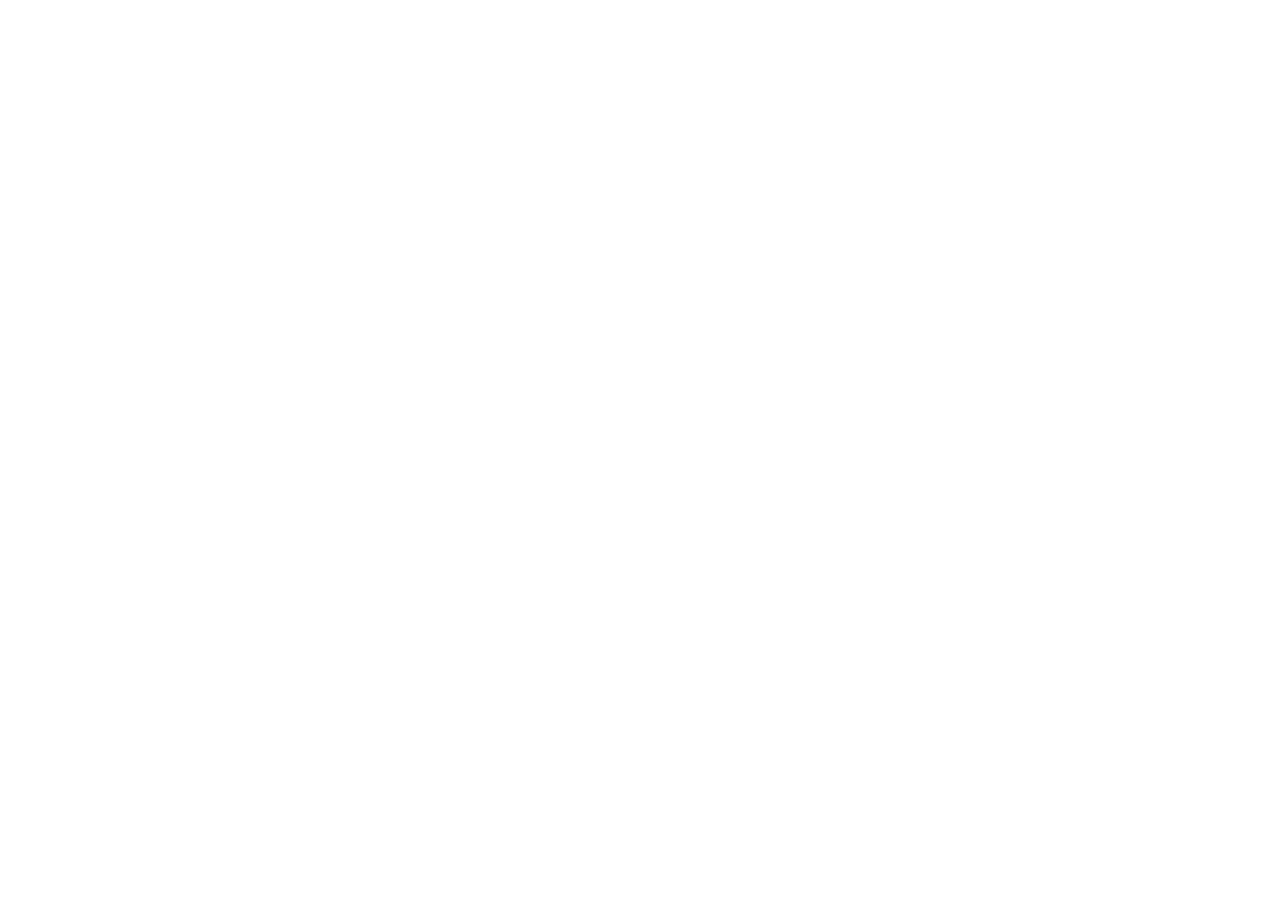
==== index.html @ 98b0cf2b "Divex commit" ====
<!DOCTYPE html>
<html lang="en">

<head>
    <meta charset="UTF-8">
    <meta name="viewport" content="width=device-width, initial-scale=1.0">
    <title>Donate to Medical NGO</title>
    <style>
        body {
            
        }

        
    </style>
</head>

<body>


</body>

</html>
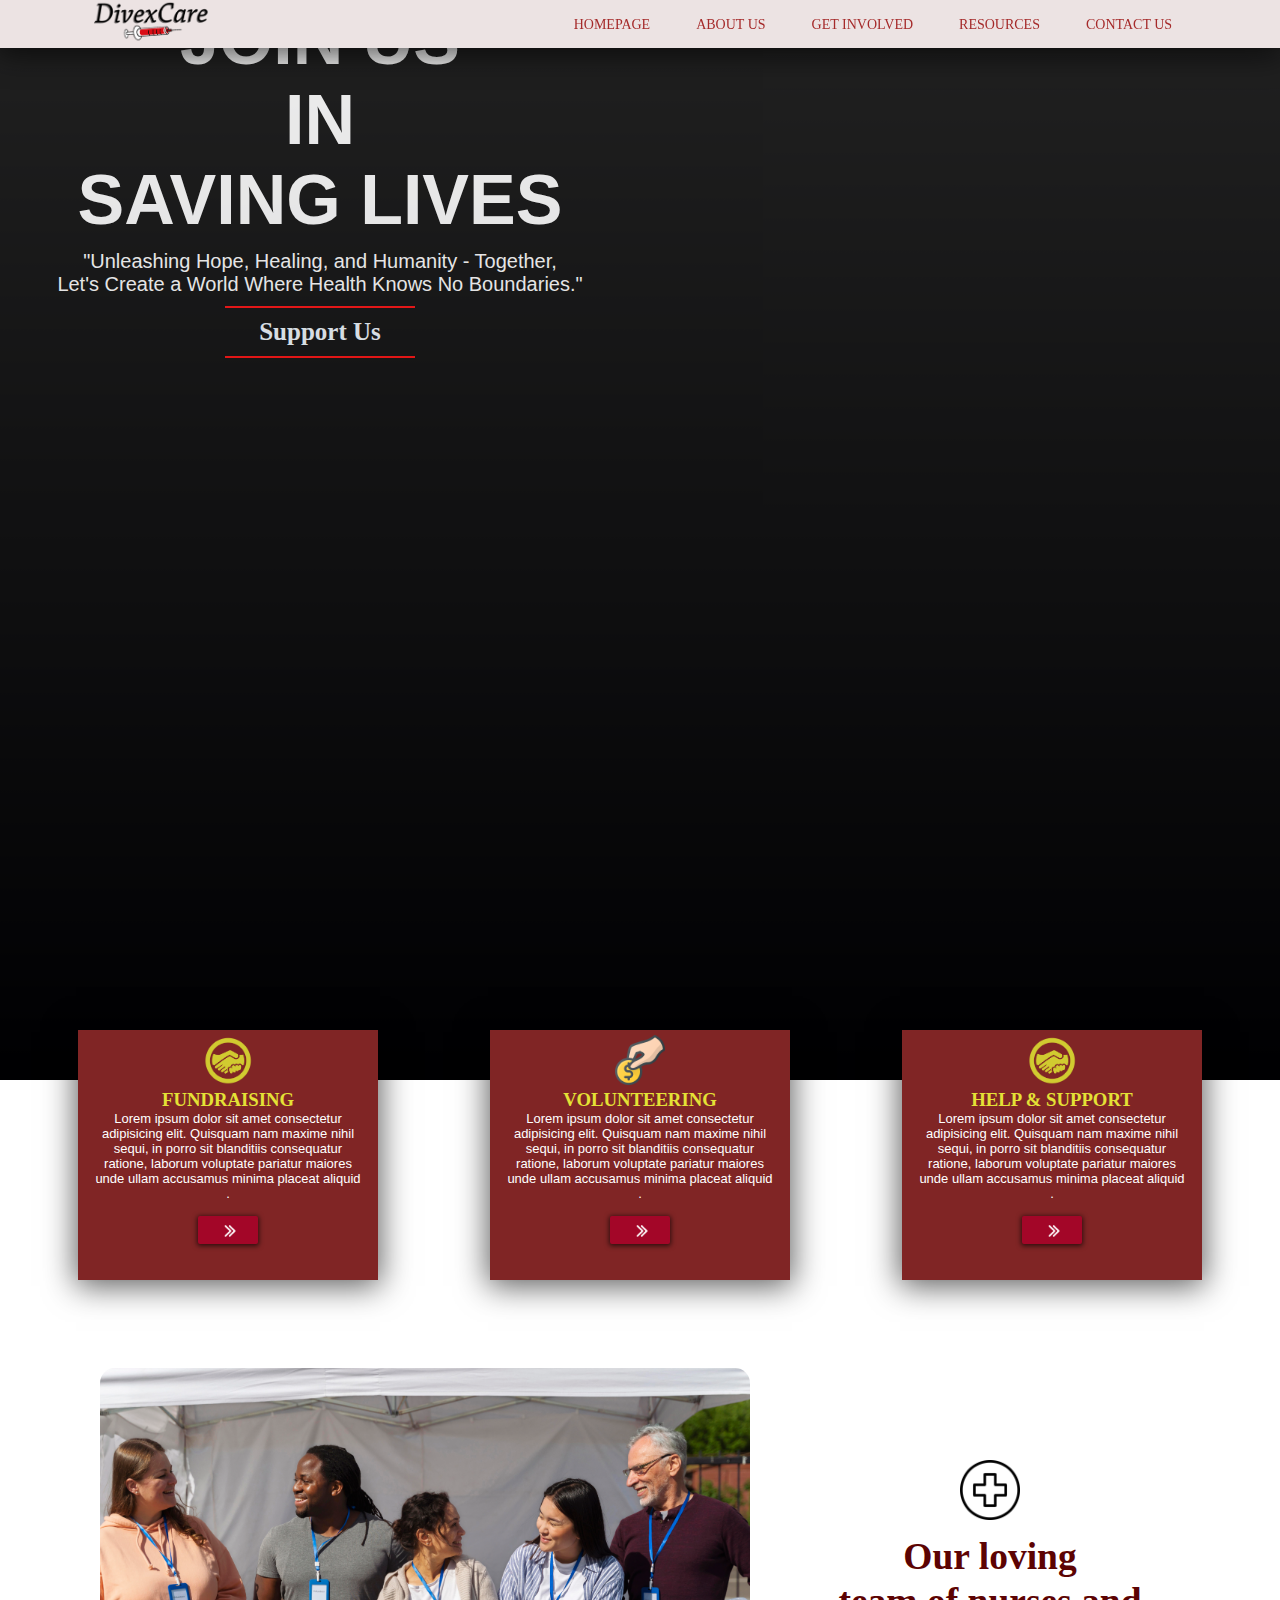
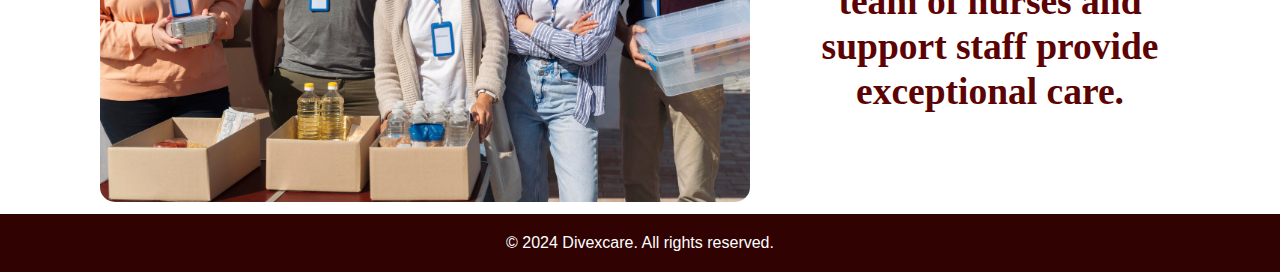
==== commit 3b9ba79c: "Update and rename Homepage.html to index.html" ====
--- a/index.html
+++ b/index.html
@@ -1,22 +1,148 @@
-<!DOCTYPE html>
-<html lang="en">
-
-<head>
-    <meta charset="UTF-8">
-    <meta name="viewport" content="width=device-width, initial-scale=1.0">
-    <title>Donate to Medical NGO</title>
-    <style>
-        body {
-            
-        }
-
-        
-    </style>
-</head>
-
-<body>
-
-
-</body>
-
-</html>+<!DOCTYPE html>
+<html lang="en">
+<head>
+    <meta charset="UTF-8">
+    <meta http-equiv="X-UA-Compatible" content="IE=edge">
+    <meta name="viewport" content="width=device-width, initial-scale=1.0">
+    <title>Homepage</title>
+    <link rel="shortcut icon" href="/images/dc logo-012.png" width ="40px" type="image/x-icon">
+    <link rel="stylesheet" href="/css/Homepage.css">
+    <script src="https://cdnjs.cloudflare.com/ajax/libs/gsap/2.1.3/TweenMax.min.js"
+        integrity="sha512-DkPsH9LzNzZaZjCszwKrooKwgjArJDiEjA5tTgr3YX4E6TYv93ICS8T41yFHJnnSmGpnf0Mvb5NhScYbwvhn2w=="
+        crossorigin="anonymous"></script>
+    
+    <script src="https://cdnjs.cloudflare.com/ajax/libs/gsap/2.1.3/TimelineMax.min.js"
+        integrity="sha512-0xrMWUXzEAc+VY7k48pWd5YT6ig03p4KARKxs4Bqxb9atrcn2fV41fWs+YXTKb8lD2sbPAmZMjKENiyzM/Gagw=="
+        crossorigin="anonymous"></script>
+</head>
+
+<body>
+    <header>
+        <aside>
+            <div class="logo">
+                <img src="/images/dc logo-012.png" alt="LOGO"  width="120px">
+            </div>
+            <main>
+            <div class="hamburger">
+                <img src="/images/pngegg (2).png" alt="" width="40" class="navbar3">
+            </div>
+            <div class="navbar2">
+                <ul>
+                    <li class="ch">
+                        <img src="/images/cancel.png" alt="" width="25" class="cancel">
+                    </li>
+                    <li class="link">
+                        <a href="Homepage.html">HOMEPAGE</a>
+                    </li>
+                    <li class="link">
+                        <a href="About.html" target="_blank">ABOUT US</a >
+                    </li>
+                    <li class="link">
+                        <a href="/html/Get involved.html">GET INVOLVED</a>
+                    </li>
+                    <li class="link">
+                        <a href="/html/resources.html">RESOURCES</a>
+                    </li>
+                    <li class="link">
+                        <a href="/html/contact.html">CONTACT US</a>
+                    </li>
+                </ul>
+            </div>
+        
+            </main>
+            <div class="navbar">
+                <ul>
+                    <li class="link">
+                        <a href="#" >HOMEPAGE</a></li>
+                    <li class="link" >
+                        <a href="About.html" target="_blank">ABOUT US</a></li>
+                    <li class="link">
+                        <a href="/html/Get involved.html">GET INVOLVED</a></li>
+                    <li class="link">
+                        <a href="/html/resources.html">RESOURCES</a></li>
+                    <li class="link">
+                        <a href="/html/contact.html">CONTACT US</a></li>
+                </ul>
+            </div>
+            
+        </aside>
+    </header>
+
+                
+    <!-- middle content -->
+
+    <section class="introbar">
+        <img src="/images/africa-humanitarian-aid-doctor-taking-care-patient.jpg" alt="" class="changer" id="image1">
+        <img src="/images/different-people-doing-volunteer-work.jpg" alt="" class="changer"  id="image2">
+        <img src="/images/african-american-practitioner-doctor-standing-beside-sick-young-patient-medical-appointment-explaining-bones-xray-expertise-hospital-ward-physician-woman-discussing-healthcare-expertise.jpg" alt="" class="changer" id="image3">
+        <img src="/images/black-man-with-face-mask-getting-his-temperature-measured-by-doctor-during-home-visit.jpg"
+            alt="" class="changer" id="image4">
+        
+        <div class="gradient"><div class="cover">
+            <h1 class="introtext">
+                JOIN US<br>IN<br> SAVING LIVES
+            </h1>
+            <nav>
+                <p>
+                    "Unleashing Hope, Healing, and Humanity - Together,
+                    <br>
+                    Let's Create a World Where Health Knows No Boundaries."
+                </p>
+            </nav>
+            <div>
+                <button>
+                    Support Us
+        
+                </button>
+            </div>
+        </div></div>
+    </section>
+    
+   
+    <div class="worksinter">
+        <div class="works ">
+            <img src="/images/help medical.png" alt="" width="50px">
+            <h3>FUNDRAISING</h3>
+            <p>Lorem ipsum dolor sit amet consectetur adipisicing elit. Quisquam nam maxime nihil sequi, in porro sit
+                blanditiis consequatur ratione, laborum voluptate pariatur maiores unde ullam accusamus minima placeat
+                aliquid .</p>
+            <a href="/html/Get involved.html"><button><img src="/images/pngegg (26).png" alt="" width="20px" ></button></a>
+        </div>
+        <div class="works">
+            <img src="/images/pngegg (22).png" alt="" width="50px">
+            <h3>VOLUNTEERING</h3>
+            <p>Lorem ipsum dolor sit amet consectetur adipisicing elit. Quisquam nam maxime nihil sequi, in porro sit
+                blanditiis
+                consequatur ratione, laborum voluptate pariatur maiores unde ullam accusamus minima placeat aliquid .
+            </p>
+            <a href="/html/volunteering.html"><button><img src="/images/pngegg (26).png" alt="" width="20px"></button></a>
+        </div>
+        <div class="works">
+            <img src="/images/help medical.png" alt="" width="50px">
+            <h3>HELP & SUPPORT</h3>
+            <p>Lorem ipsum dolor sit amet consectetur adipisicing elit. Quisquam nam maxime nihil sequi, in porro sit
+                blanditiis
+                consequatur ratione, laborum voluptate pariatur maiores unde ullam accusamus minima placeat aliquid .
+            </p>
+            <a href=""><button><img src="/images/pngegg (26).png" alt="" width="20px"></button></a>
+        </div>
+    </div>
+    <div class="secondpage">
+        <div id="change" >
+            <img src="/images/different-people-doing-volunteer-work (1).jpg" alt="workers" width="650px" class="hange">
+            <img src="/images/africa-humanitarian-aid-doctor-taking-care-patient (1).jpg" alt="workers" width="650px" class="changeimage">
+        </div>
+        <div class="secondtext">
+            <img src="/images/pngegg (7).png" alt="safety symbol" width="60px">
+        <h2>Our loving <br>team of nurses and support staff provide exceptional care.</h2>
+        </div>
+    </div>
+        </div>
+    <footer>
+        <div class="container">
+            <p>&copy; 2024 Divexcare. All rights reserved.</p>
+        </div>
+    </footer>
+<script src="/js/fp.js"></script>
+</body>
+</html>
--- a/css/Homepage.css
+++ b/css/Homepage.css
@@ -0,0 +1,337 @@
+*{
+    padding: 0;
+    margin: 0; 
+}
+body{
+    overflow-x: hidden;
+}
+ul li a{
+    text-decoration: none;
+    color: brown;
+    font-weight: bolder;
+    gap: 3px;
+    text-align: center;
+    font-family: Outfit;
+    font-weight: normal;
+    font-size: 14px;
+    }
+ul{
+    list-style: none;
+    
+}
+
+aside{
+     display: flex; 
+     justify-content: space-around; 
+     align-items: center; 
+    background-color: rgb(236, 227, 227);
+     
+     box-shadow: -0.5px 4px 30px 2px rgba(0, 0, 0, 0.644); 
+    position: fixed;
+      width: 100%;  
+    z-index: 1;
+    gap: 10em;
+    flex-wrap: wrap;
+}
+ .navbar ul{
+     display: flex; 
+    gap: 1em;
+   
+}
+
+.introbar{
+    background-image: linear-gradient(rgba(0, 0, 0, 0.35), rgba(0, 0, 10, 1.5)), url(/images/black-man-with-face-mask-getting-his-temperature-measured-by-doctor-during-home-visit.jpg);
+        background-size: cover;
+        height: 120vh;
+        background-position: center;
+        background-repeat: repeat;
+        transition: all 2s ease;
+       z-index: -1;
+}
+.gradient{
+    background-color:rgb(0, 0, 0);
+    height: 120vh;
+    position: relative; 
+    /* transform: translateY(-px); */
+    opacity: 0.8;
+    
+}
+.changer{
+    width: 100%;
+    object-fit: cover;
+    display: none;
+}
+.introtext{
+    color: white;
+    font-family: arial ;
+    font-size: 70px;
+    font-weight: bolder;
+    /* background-color: black; */
+    min-width: 550px;
+    text-align: center;
+} 
+.cover {
+    display: flex;
+    flex-direction: column;
+    gap:10px ;
+    /* transform: translate(0%, 0%); */
+    text-align: center;
+    padding-right: 40em;
+    flex-wrap: wrap;
+    /* z-index: 1;
+     position: absolute;  */
+}
+.cover nav p{
+    color: white;
+        font-family: arial;
+        font-size: 20px;
+}
+.cover nav{
+    /* background-color: aqua; */
+    /* padding-right: 800px; */
+    min-width: 35em;
+}
+.cover button{
+    font-family: Eras;
+    padding: 10px;
+    width: 190px;
+    font-size: 25px;
+    font-weight: bolder;
+    background: none;
+    border: 2px solid red;
+    color: aliceblue;
+    border-width: 2px 0px;
+    cursor: pointer;
+}
+.cover button:hover{
+    background: rgb(136, 21, 21);
+    transition: 1s;
+    border: 3px solid white;
+}
+ul li:hover{
+    transform: translateY(-5px);
+    background: rgb(0, 0, 0); 
+        transition: 1s;
+        border: 3px solid rgb(0, 0, 0); 
+}
+ ul .ch:hover {
+     background: none;
+     border: none;
+     transform: none;
+ }
+a:hover{
+    color: white;
+}
+.link{
+    padding: 15px;
+    
+}
+.secondpage{
+    margin: 30px 100px 0px 100px; 
+    display: flex;
+    justify-content: center;
+    align-items: center;
+     gap: 50px; 
+   
+}
+.secondpage img{
+    border: 2px solid none;
+    border-radius: 15px;
+}
+
+.secondpage .secondtext h2{
+    /* background-color: blue; */
+    color: rgb(92, 3, 3);
+    
+}
+.secondtext{
+    /* background-color: blue; */
+    /* width: 200px; */
+    padding: 100px 200px 100px 00px;
+    line-height: 45px;
+    text-align: center;
+    font-family:Bahnschrift;
+    font-size: 25px;
+}
+footer {
+    background-color: rgb(48, 2, 2);
+    color: #fff;
+    text-align: center;
+    padding: 20px;
+    font-family: 'Segoe UI', Tahoma, Geneva, Verdana, sans-serif;
+}
+.socialmedia{
+    padding-top: 15px;
+    word-spacing: 10px;
+}
+#thirdtext{
+    padding-top: 15px;
+    
+}
+.worksinter{
+    display: flex;
+    gap: 7em;
+    justify-content: center;
+    transform: translateY(-50px);
+    align-items: center;
+    flex-wrap: wrap;
+}
+.works{
+    background-color: rgb(128, 37, 37);
+    text-align:center;
+    width: 300px;
+    box-shadow: -0.5px 4px 30px 2px rgba(0, 0, 0, 0.644);
+    font-family: 'Segoe UI', Tahoma, Geneva, Verdana, sans-serif;
+    height: 250px;
+}
+.works:hover{
+    transform: translateY(30px);
+    transition: all 0.8s ease;
+}
+.works h3{
+    font-family: Segoe UI Emoji;
+    color: rgb(228, 225, 54);
+    font-weight: bolder;
+}
+.works p{
+    text-align:center;
+    padding: 0px 15px 0px 15px;
+    font-size: 13px;
+    color: white;
+   
+}
+.works img{
+    /* margin-top: 15px; */
+    padding-top: 5px;
+}
+
+.works button{
+    padding: 0px 10px 0px 10px;
+    background-color: rgb(163, 6, 40);
+    border: none;
+    text-align: center;
+    width: 60px;
+    margin-top: 15px;
+    border-radius: 2px;
+    cursor: pointer;
+    border: none;
+        /* border-radius: 5px; */
+        box-shadow: 0px 1px 5px 1px rgba(0, 0, 0, 0.644);
+}
+.works button:hover{
+    background-color:rgb(91, 6, 25) ;
+}
+.changeimage{
+    opacity: 0;
+    position: absolute;
+    left: 0;
+    top: 0;
+    transition: all 0.8s ease;
+}
+#change{
+   position: relative;
+}
+.changeimage:hover{
+    opacity: 1;
+}
+.slider {
+    background-color: blueviolet;
+}
+.secondpage{
+    width: 100%;
+    
+}
+.navbar2{
+    background-color:rgb(236, 227, 227);
+        color: white;
+         display: none; 
+        position: absolute;
+        transform: translateX(-30px);
+        transform: translateY(-40px);
+        /* top: 0; */
+        padding: 15px;
+}
+.navbar3{
+    cursor: pointer;
+}
+.hamburger{
+    display: none;
+}
+/* responsiveness */
+@media screen and (min-width:1090px) {
+   main{
+    display: none;
+   }
+}
+@media screen and (max-width:1089px) {
+        .navbar{
+            display: none;
+        }
+        .navbar2{
+            display: none;
+        }
+        .hamburger{
+            display: block;
+        }
+        aside{
+            gap: 6em;
+        }
+        .secondpage{
+            flex-wrap: wrap;
+            /* background-color: blue; */
+            margin: 0;
+        }
+        .secondpage .secondtext img{
+            width: 60px;
+        }
+        .secondpage img{
+            width: 400px;
+        }
+        .cover{
+            padding-right: 0;
+        }
+}
+
+@media screen and (max-width:1082px){
+    .secondtext {
+            /* width: 200px; */
+            padding: 10px 100px 100px 100px;
+    }
+    .secondpage{
+        /* gap: 10px; */
+    }
+    .worksinter{
+        
+    }
+}
+@media screen and (max-width:600px){
+    .introtext{
+        font-size: 50px;
+        margin-top: 45px ;
+    }
+    
+    .cover nav p{
+        font-size: 15px;
+}
+}
+@media screen and (max-width:500px){
+.cover{
+    /* text-align: left; */
+    
+   
+}
+.introtext{
+    /* background-color: green; */
+    min-width: 0;
+    
+   padding-right: 100px;
+}
+.cover nav{
+     text-align: left;
+     padding-left: 50px;
+}
+.cover div{
+    padding-right: 100px;
+}
+}
+
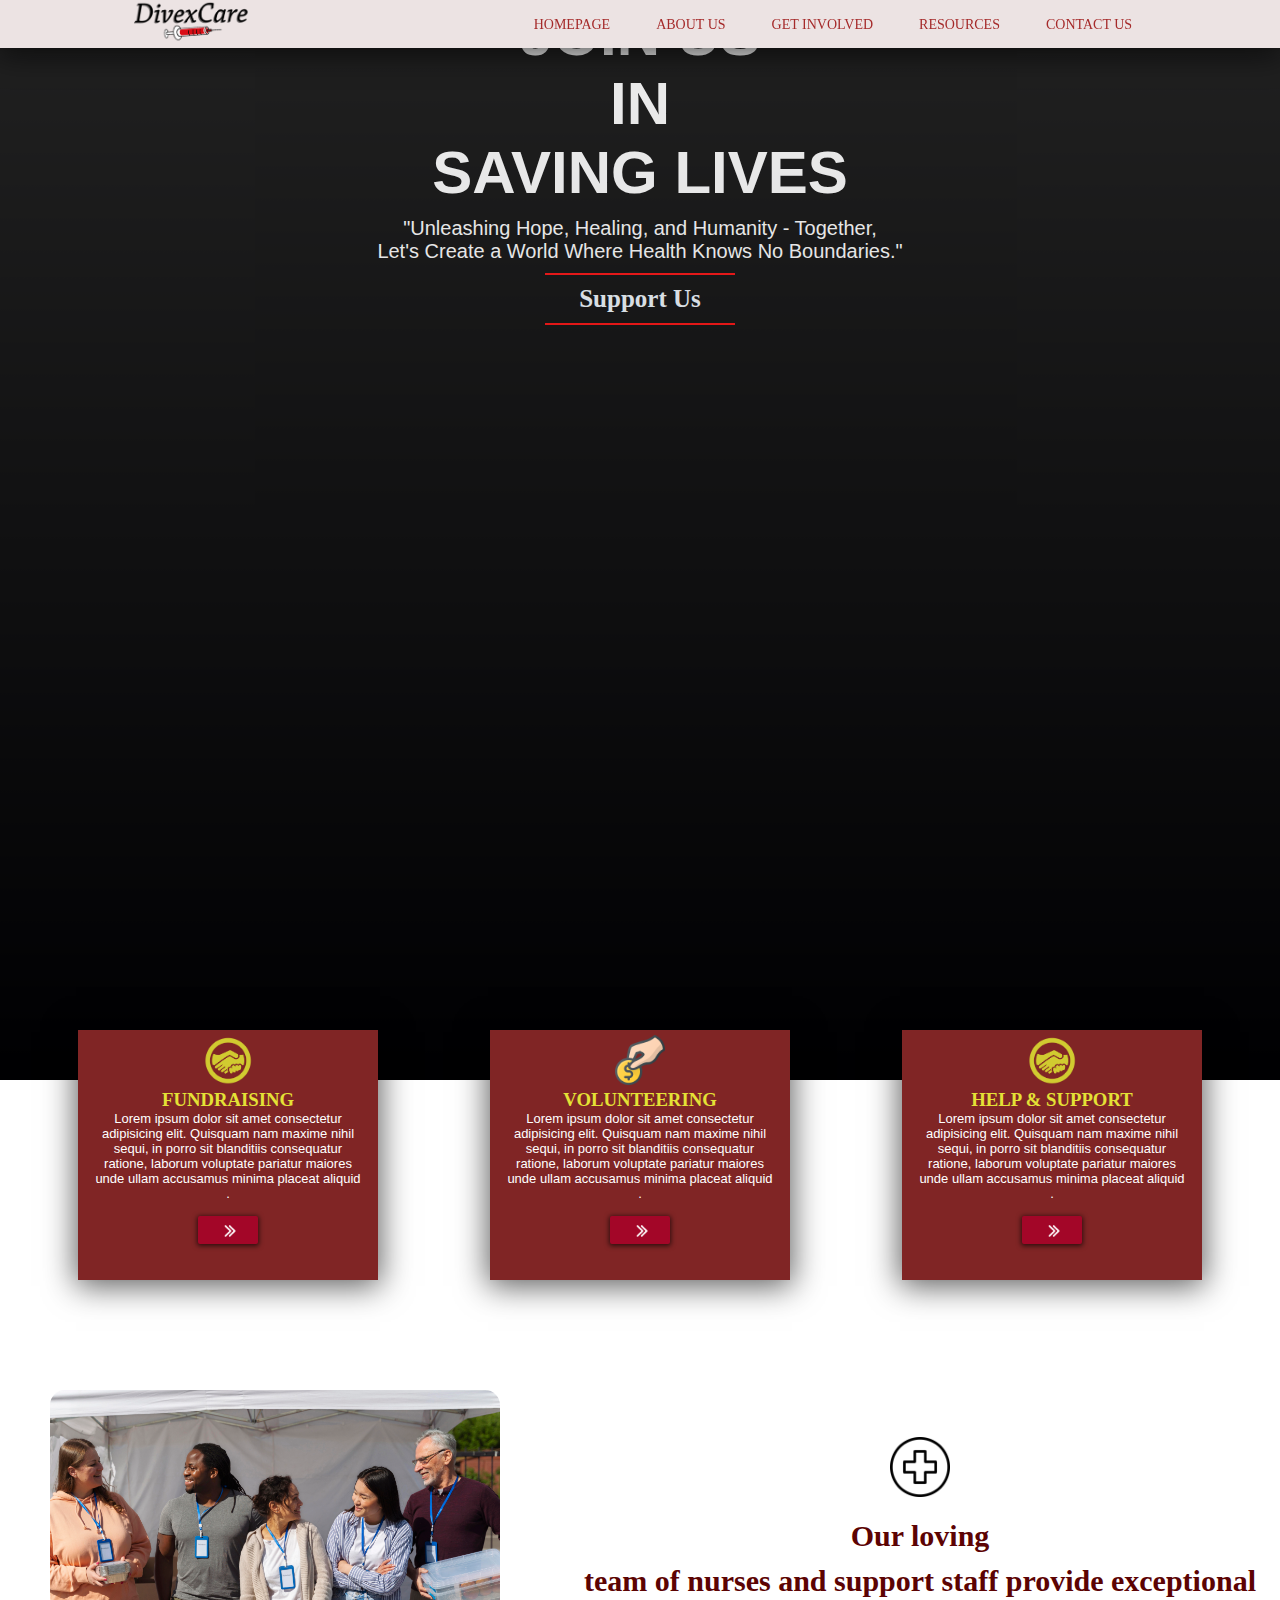
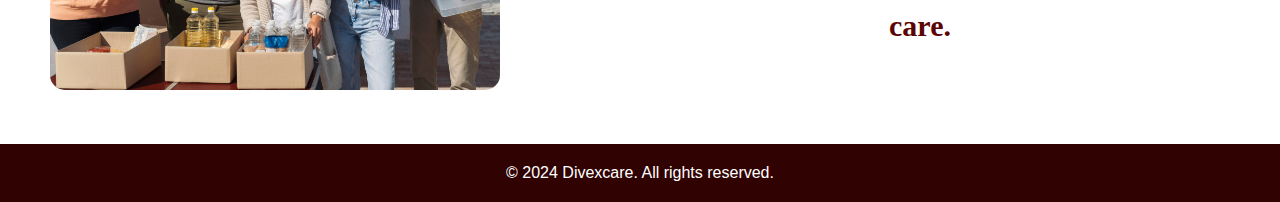
==== commit c3ddd2d6: "Update and rename Homepage.html to index.html" ====
--- a/index.html
+++ b/index.html
@@ -1,16 +1,17 @@
 <!DOCTYPE html>
 <html lang="en">
+
 <head>
     <meta charset="UTF-8">
     <meta http-equiv="X-UA-Compatible" content="IE=edge">
     <meta name="viewport" content="width=device-width, initial-scale=1.0">
     <title>Homepage</title>
-    <link rel="shortcut icon" href="/images/dc logo-012.png" width ="40px" type="image/x-icon">
+    <link rel="shortcut icon" href="/images/dc logo-012.png" width="40px" type="image/x-icon">
     <link rel="stylesheet" href="/css/Homepage.css">
     <script src="https://cdnjs.cloudflare.com/ajax/libs/gsap/2.1.3/TweenMax.min.js"
         integrity="sha512-DkPsH9LzNzZaZjCszwKrooKwgjArJDiEjA5tTgr3YX4E6TYv93ICS8T41yFHJnnSmGpnf0Mvb5NhScYbwvhn2w=="
         crossorigin="anonymous"></script>
-    
+
     <script src="https://cdnjs.cloudflare.com/ajax/libs/gsap/2.1.3/TimelineMax.min.js"
         integrity="sha512-0xrMWUXzEAc+VY7k48pWd5YT6ig03p4KARKxs4Bqxb9atrcn2fV41fWs+YXTKb8lD2sbPAmZMjKENiyzM/Gagw=="
         crossorigin="anonymous"></script>
@@ -18,95 +19,103 @@
 
 <body>
     <header>
-        <aside>
-            <div class="logo">
-                <img src="/images/dc logo-012.png" alt="LOGO"  width="120px">
+            <div class="header-container">
+                <div class="logo">
+                <img src="/images/dc logo-012.png" alt="LOGO" width="120px">
             </div>
-            <main>
-            <div class="hamburger">
-                <img src="/images/pngegg (2).png" alt="" width="40" class="navbar3">
-            </div>
-            <div class="navbar2">
+            <nav class="mobile-nav">
+                <div class="hamburger">
+                    <img src="/images/pngegg (2).png" alt="" width="40" class="navbar3">
+                </div>
+                <div class="navbar2">
+                    <ul>
+                        <li class="ch">
+                            <img src="/images/cancel.png" alt="" width="25" class="cancel">
+                        </li>
+                        <li class="link">
+                            <a href="Homepage.html">HOMEPAGE</a>
+                        </li>
+                        <li class="link">
+                            <a href="About.html" target="_blank">ABOUT US</a>
+                        </li>
+                        <li class="link">
+                            <a href="/html/Get involved.html">GET INVOLVED</a>
+                        </li>
+                        <li class="link">
+                            <a href="/html/resources.html">RESOURCES</a>
+                        </li>
+                        <li class="link">
+                            <a href="/html/contact.html">CONTACT US</a>
+                        </li>
+                    </ul>
+                </div>
+
+            </nav>
+            <nav class="desktop-nav">
                 <ul>
-                    <li class="ch">
-                        <img src="/images/cancel.png" alt="" width="25" class="cancel">
+                    <li class="link">
+                        <a href="#">HOMEPAGE</a>
                     </li>
                     <li class="link">
-                        <a href="Homepage.html">HOMEPAGE</a>
-                    </li>
-                    <li class="link">
-                        <a href="About.html" target="_blank">ABOUT US</a >
+                        <a href="About.html" target="_blank">ABOUT US</a>
                     </li>
                     <li class="link">
                         <a href="/html/Get involved.html">GET INVOLVED</a>
                     </li>
-                    <li class="link">
-                        <a href="/html/resources.html">RESOURCES</a>
+                    <li class="link" id="resource">
+                        <a href="/html/resources.html" >RESOURCES</a>
                     </li>
                     <li class="link">
                         <a href="/html/contact.html">CONTACT US</a>
                     </li>
                 </ul>
-            </div>
-        
-            </main>
-            <div class="navbar">
-                <ul>
-                    <li class="link">
-                        <a href="#" >HOMEPAGE</a></li>
-                    <li class="link" >
-                        <a href="About.html" target="_blank">ABOUT US</a></li>
-                    <li class="link">
-                        <a href="/html/Get involved.html">GET INVOLVED</a></li>
-                    <li class="link">
-                        <a href="/html/resources.html">RESOURCES</a></li>
-                    <li class="link">
-                        <a href="/html/contact.html">CONTACT US</a></li>
-                </ul>
-            </div>
-            
-        </aside>
+            </nav>
+        </div>
+
     </header>
 
-                
+
     <!-- middle content -->
 
-    <section class="introbar">
+    <div class="introbar">
         <img src="/images/africa-humanitarian-aid-doctor-taking-care-patient.jpg" alt="" class="changer" id="image1">
-        <img src="/images/different-people-doing-volunteer-work.jpg" alt="" class="changer"  id="image2">
-        <img src="/images/african-american-practitioner-doctor-standing-beside-sick-young-patient-medical-appointment-explaining-bones-xray-expertise-hospital-ward-physician-woman-discussing-healthcare-expertise.jpg" alt="" class="changer" id="image3">
+        <img src="/images/different-people-doing-volunteer-work.jpg" alt="" class="changer" id="image2">
+        <img src="/images/african-american-practitioner-doctor-standing-beside-sick-young-patient-medical-appointment-explaining-bones-xray-expertise-hospital-ward-physician-woman-discussing-healthcare-expertise.jpg"
+            alt="" class="changer" id="image3">
         <img src="/images/black-man-with-face-mask-getting-his-temperature-measured-by-doctor-during-home-visit.jpg"
             alt="" class="changer" id="image4">
-        
-        <div class="gradient"><div class="cover">
-            <h1 class="introtext">
-                JOIN US<br>IN<br> SAVING LIVES
-            </h1>
-            <nav>
-                <p>
-                    "Unleashing Hope, Healing, and Humanity - Together,
-                    <br>
-                    Let's Create a World Where Health Knows No Boundaries."
-                </p>
-            </nav>
-            <div>
-                <button>
-                    Support Us
-        
-                </button>
+
+        <div class="gradient">
+            <div class="cover">
+                <h1 class="introtext">
+                    JOIN US<br>IN<br> SAVING LIVES
+                </h1>
+                <nav>
+                    <p>
+                        "Unleashing Hope, Healing, and Humanity - Together,
+                        <br>
+                        Let's Create a World Where Health Knows No Boundaries."
+                    </p>
+                </nav>
+                <div>
+                    <button>
+                        Support Us
+
+                    </button>
+                </div>
             </div>
-        </div></div>
-    </section>
-    
-   
-    <div class="worksinter">
+        </div>
+    </div>
+
+    <section class="worksinter">
         <div class="works ">
             <img src="/images/help medical.png" alt="" width="50px">
             <h3>FUNDRAISING</h3>
             <p>Lorem ipsum dolor sit amet consectetur adipisicing elit. Quisquam nam maxime nihil sequi, in porro sit
                 blanditiis consequatur ratione, laborum voluptate pariatur maiores unde ullam accusamus minima placeat
                 aliquid .</p>
-            <a href="/html/Get involved.html"><button><img src="/images/pngegg (26).png" alt="" width="20px" ></button></a>
+            <a href="/html/Get involved.html"><button><img src="/images/pngegg (26).png" alt=""
+                        width="20px"></button></a>
         </div>
         <div class="works">
             <img src="/images/pngegg (22).png" alt="" width="50px">
@@ -115,7 +124,8 @@
                 blanditiis
                 consequatur ratione, laborum voluptate pariatur maiores unde ullam accusamus minima placeat aliquid .
             </p>
-            <a href="/html/volunteering.html"><button><img src="/images/pngegg (26).png" alt="" width="20px"></button></a>
+            <a href="/html/volunteering.html"><button><img src="/images/pngegg (26).png" alt=""
+                        width="20px"></button></a>
         </div>
         <div class="works">
             <img src="/images/help medical.png" alt="" width="50px">
@@ -126,23 +136,25 @@
             </p>
             <a href=""><button><img src="/images/pngegg (26).png" alt="" width="20px"></button></a>
         </div>
-    </div>
-    <div class="secondpage">
-        <div id="change" >
-            <img src="/images/different-people-doing-volunteer-work (1).jpg" alt="workers" width="650px" class="hange">
-            <img src="/images/africa-humanitarian-aid-doctor-taking-care-patient (1).jpg" alt="workers" width="650px" class="changeimage">
+    </section>
+    <section class="secondpage">
+        <div id="change">
+            <img src="/images/different-people-doing-volunteer-work (1).jpg" alt="workers" width="450px" class="hange">
+            <img src="/images/africa-humanitarian-aid-doctor-taking-care-patient (1).jpg" alt="workers" width="450px"
+                class="changeimage">
         </div>
         <div class="secondtext">
             <img src="/images/pngegg (7).png" alt="safety symbol" width="60px">
-        <h2>Our loving <br>team of nurses and support staff provide exceptional care.</h2>
+            <h2>Our loving <br>team of nurses and support staff provide exceptional care.</h2>
         </div>
-    </div>
         </div>
+    </section>
     <footer>
         <div class="container">
             <p>&copy; 2024 Divexcare. All rights reserved.</p>
         </div>
     </footer>
-<script src="/js/fp.js"></script>
+    <script src="/js/fp.js"></script>
 </body>
+
 </html>
--- a/css/Homepage.css
+++ b/css/Homepage.css
@@ -1,10 +1,26 @@
 *{
     padding: 0;
-    margin: 0; 
-}
-body{
-    overflow-x: hidden;
-}
+    margin: 0;
+    box-sizing: border-box; 
+}
+
+body {
+    width: 100%;
+}
+
+ .secondpage {
+      /* margin-inline: 9px;    */
+      /* background-color: blueviolet; */
+}
+
+header{
+background-color: rgb(236, 227, 227);
+position: fixed;
+z-index: 1;
+box-shadow: -0.5px 4px 30px 2px rgba(0, 0, 0, 0.644);
+    width: 100%;
+}
+
 ul li a{
     text-decoration: none;
     color: brown;
@@ -20,23 +36,30 @@
     
 }
 
-aside{
+.header-container{
      display: flex; 
-     justify-content: space-around; 
+         justify-content: space-around;     
      align-items: center; 
-    background-color: rgb(236, 227, 227);
+    
      
-     box-shadow: -0.5px 4px 30px 2px rgba(0, 0, 0, 0.644); 
-    position: fixed;
-      width: 100%;  
-    z-index: 1;
-    gap: 10em;
+     
+    /* gap: 10em; */
     flex-wrap: wrap;
 }
- .navbar ul{
+ .desktop-nav ul{
      display: flex; 
     gap: 1em;
    
+}
+.navbar2{
+    background-color: rgb(236, 227, 227);
+        color: white;
+        display: none;
+        position: absolute;
+        transform: translateX(-30px);
+        transform: translateY(-40px);
+        /* top: 0; */
+        padding: 15px;
 }
 
 .introbar{
@@ -47,11 +70,12 @@
         background-repeat: repeat;
         transition: all 2s ease;
        z-index: -1;
+       width: 100%;
 }
 .gradient{
     background-color:rgb(0, 0, 0);
     height: 120vh;
-    position: relative; 
+   
     /* transform: translateY(-px); */
     opacity: 0.8;
     
@@ -64,11 +88,12 @@
 .introtext{
     color: white;
     font-family: arial ;
-    font-size: 70px;
+    font-size: 60px;
     font-weight: bolder;
     /* background-color: black; */
-    min-width: 550px;
-    text-align: center;
+    /* min-width: 550px; */
+    text-align: center;
+    
 } 
 .cover {
     display: flex;
@@ -76,7 +101,7 @@
     gap:10px ;
     /* transform: translate(0%, 0%); */
     text-align: center;
-    padding-right: 40em;
+    /* padding-right: 40em; */
     flex-wrap: wrap;
     /* z-index: 1;
      position: absolute;  */
@@ -86,11 +111,7 @@
         font-family: arial;
         font-size: 20px;
 }
-.cover nav{
-    /* background-color: aqua; */
-    /* padding-right: 800px; */
-    min-width: 35em;
-}
+
 .cover button{
     font-family: Eras;
     padding: 10px;
@@ -127,12 +148,12 @@
     
 }
 .secondpage{
-    margin: 30px 100px 0px 100px; 
+      margin: 60px 0px 50px 0px;   
     display: flex;
     justify-content: center;
     align-items: center;
-     gap: 50px; 
-   
+     gap: 60px; 
+   padding-left: 50px;
 }
 .secondpage img{
     border: 2px solid none;
@@ -142,16 +163,19 @@
 .secondpage .secondtext h2{
     /* background-color: blue; */
     color: rgb(92, 3, 3);
+    /* padding-right: 200px;
+    padding-left: 200px; */
     
 }
 .secondtext{
-    /* background-color: blue; */
-    /* width: 200px; */
-    padding: 100px 200px 100px 00px;
+    /* background-color: blue;  */
+     /* width: 200px;   */
+    /* padding: 100px 200px 100px 00px;  */
     line-height: 45px;
     text-align: center;
     font-family:Bahnschrift;
-    font-size: 25px;
+    font-size: 20px;
+    /* margin-right: 100px; */
 }
 footer {
     background-color: rgb(48, 2, 2);
@@ -205,6 +229,8 @@
     padding-top: 5px;
 }
 
+
+
 .works button{
     padding: 0px 10px 0px 10px;
     background-color: rgb(163, 6, 40);
@@ -241,17 +267,16 @@
     width: 100%;
     
 }
-.navbar2{
+.desktop-nav2{
     background-color:rgb(236, 227, 227);
         color: white;
-         display: none; 
-        position: absolute;
+        
         transform: translateX(-30px);
         transform: translateY(-40px);
         /* top: 0; */
         padding: 15px;
 }
-.navbar3{
+.desktop-nav3{
     cursor: pointer;
 }
 .hamburger{
@@ -259,20 +284,22 @@
 }
 /* responsiveness */
 @media screen and (min-width:1090px) {
-   main{
+.mobile-nav{
     display: none;
    }
-}
-@media screen and (max-width:1089px) {
-        .navbar{
+   
+}
+@media screen and (max-width:1090px) {
+    
+        /* .desktop-nav{
             display: none;
-        }
-        .navbar2{
+        } */
+        /* .desktop-nav2{
             display: none;
-        }
-        .hamburger{
+        } */
+        /* .hamburger{
             display: block;
-        }
+        } */
         aside{
             gap: 6em;
         }
@@ -282,7 +309,7 @@
             margin: 0;
         }
         .secondpage .secondtext img{
-            width: 60px;
+            width: 50px;
         }
         .secondpage img{
             width: 400px;
@@ -293,6 +320,9 @@
 }
 
 @media screen and (max-width:1082px){
+    .desktop-nav2 {
+            position: absolute;
+        }
     .secondtext {
             /* width: 200px; */
             padding: 10px 100px 100px 100px;
@@ -304,7 +334,21 @@
         
     }
 }
-@media screen and (max-width:600px){
+@media screen and (max-width:780px) {
+    #resource{
+        display: none;
+    }
+}
+@media screen and (max-width:680px){
+    .hamburger{
+        display: block;
+    }
+    .desktop-nav {
+            display: none;
+        }
+    .desktop-nav2 {
+            position: absolute;
+        }
     .introtext{
         font-size: 50px;
         margin-top: 45px ;
@@ -315,16 +359,18 @@
 }
 }
 @media screen and (max-width:500px){
-.cover{
-    /* text-align: left; */
-    
-   
-}
+    .secondpage{
+        padding-left: 0px;
+    }
+
+    .desktop-nav2 {
+            position: absolute;
+        }
 .introtext{
     /* background-color: green; */
     min-width: 0;
     
-   padding-right: 100px;
+   padding-right: 50px;
 }
 .cover nav{
      text-align: left;
